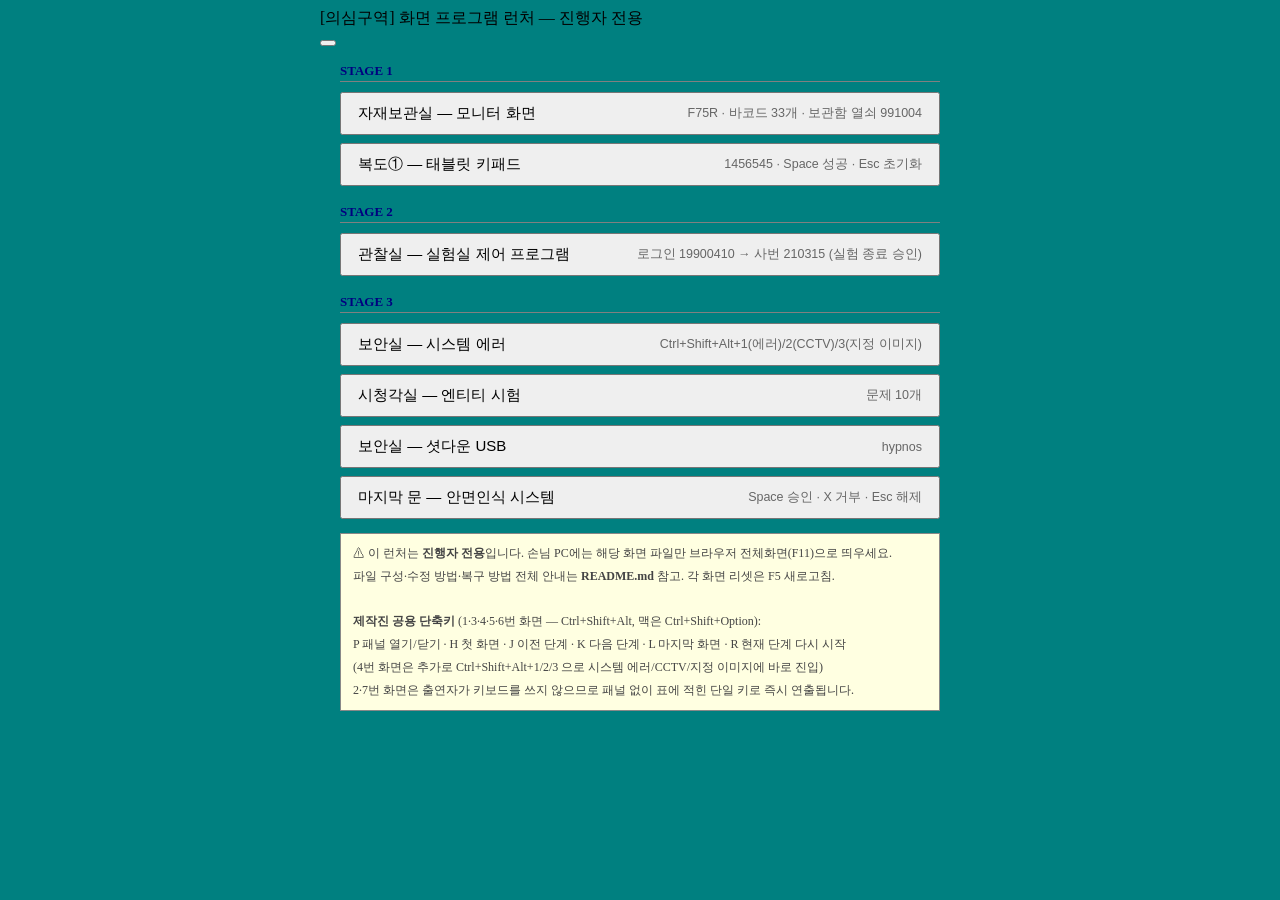
==== index.html @ a9e5ac2d "Add files via upload" ====
<!DOCTYPE html>
<html lang="ko">
<head>
<meta charset="UTF-8">
<title>[의심구역] 화면 런처</title>
<link rel="stylesheet" href="assets/98.css?v=4">
<link rel="stylesheet" href="assets/theme.css?v=4">
<style>
  body { background:#008080; display:flex; align-items:center; justify-content:center; }
  .window { width:640px; }
  .launch { display:flex; flex-direction:column; gap:8px; }
  .launch a { text-decoration:none; }
  .launch button { width:100%; text-align:left; padding:10px 16px; font-size:15px;
                   display:flex; justify-content:space-between; align-items:center; gap:16px; }
  .launch button > span:first-child { white-space:nowrap; }
  .launch small { color:#666; text-align:right; }
  .stage-head { margin:10px 0 2px; padding-bottom:2px; border-bottom:1px solid #808080;
                color:#000080; font-weight:bold; font-size:13px; }
  .stage-head:first-child { margin-top:0; }
  .note { margin-top:14px; font-size:12px; color:#444; line-height:1.9;
          background:#ffffe1; border:1px solid #888; padding:8px 12px; }
</style>
</head>
<body class="crt">
<div class="window">
  <div class="title-bar">
    <div class="title-bar-text">[의심구역] 화면 프로그램 런처 — 진행자 전용</div>
    <div class="title-bar-controls"><button aria-label="Close"></button></div>
  </div>
  <div class="window-body" style="padding:16px 20px;">
    <div class="launch">
      <div class="stage-head">STAGE 1</div>
      <a href="1_자재보관실_모니터.html"><button><span>자재보관실 — 모니터 화면</span><small>F75R · 바코드 33개 · 보관함 열쇠 991004</small></button></a>
      <a href="2_복도_태블릿키패드.html"><button><span>복도① — 태블릿 키패드</span><small>1456545 · Space 성공 · Esc 초기화</small></button></a>

      <div class="stage-head">STAGE 2</div>
      <a href="3_관찰실_실험실제어프로그램.html"><button><span>관찰실 — 실험실 제어 프로그램</span><small>로그인 19900410 → 사번 210315 (실험 종료 승인)</small></button></a>

      <div class="stage-head">STAGE 3</div>
      <a href="4_보안실_시스템에러.html"><button><span>보안실 — 시스템 에러</span><small>Ctrl+Shift+Alt+1(에러)/2(CCTV)/3(지정 이미지)</small></button></a>
      <a href="5_시청각실_엔티티시험.html"><button><span>시청각실 — 엔티티 시험</span><small>문제 10개</small></button></a>
      <a href="6_보안실_셧다운USB.html"><button><span>보안실 — 셧다운 USB</span><small>hypnos</small></button></a>
      <a href="7_안면인식시스템.html"><button><span>마지막 문 — 안면인식 시스템</span><small>Space 승인 · X 거부 · Esc 해제</small></button></a>
    </div>
    <div class="note">
      ⚠ 이 런처는 <b>진행자 전용</b>입니다. 손님 PC에는 해당 화면 파일만 브라우저 전체화면(F11)으로 띄우세요.<br>
      파일 구성·수정 방법·복구 방법 전체 안내는 <b>README.md</b> 참고. 각 화면 리셋은 F5 새로고침.<br><br>
      <b>제작진 공용 단축키</b> (1·3·4·5·6번 화면 — Ctrl+Shift+Alt, 맥은 Ctrl+Shift+Option):<br>
      P 패널 열기/닫기 · H 첫 화면 · J 이전 단계 · K 다음 단계 · L 마지막 화면 · R 현재 단계 다시 시작<br>
      (4번 화면은 추가로 Ctrl+Shift+Alt+1/2/3 으로 시스템 에러/CCTV/지정 이미지에 바로 진입)<br>
      2·7번 화면은 출연자가 키보드를 쓰지 않으므로 패널 없이 표에 적힌 단일 키로 즉시 연출됩니다.
    </div>
  </div>
</div>
</body>
</html>
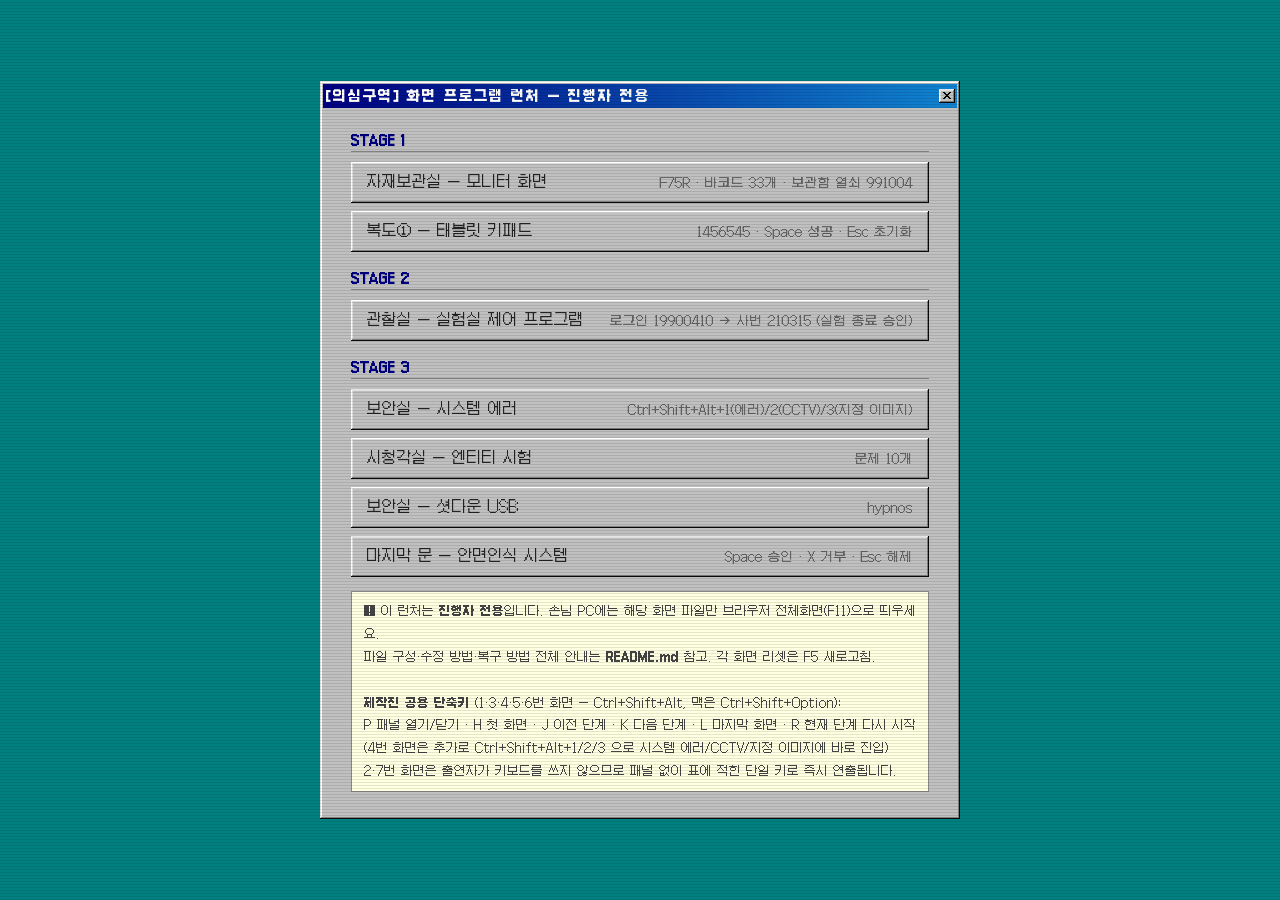
==== commit 898c4a9c: "Add files via upload" ====
--- a/index.html
+++ b/index.html
@@ -30,17 +30,17 @@
   <div class="window-body" style="padding:16px 20px;">
     <div class="launch">
       <div class="stage-head">STAGE 1</div>
-      <a href="1_자재보관실_모니터.html"><button><span>자재보관실 — 모니터 화면</span><small>F75R · 바코드 33개 · 보관함 열쇠 991004</small></button></a>
-      <a href="2_복도_태블릿키패드.html"><button><span>복도① — 태블릿 키패드</span><small>1456545 · Space 성공 · Esc 초기화</small></button></a>
+      <a href="1.html"><button><span>자재보관실 — 모니터 화면</span><small>F75R · 바코드 33개 · 보관함 열쇠 991004</small></button></a>
+      <a href="2.html"><button><span>복도① — 태블릿 키패드</span><small>1456545 · Space 성공 · Esc 초기화</small></button></a>
 
       <div class="stage-head">STAGE 2</div>
-      <a href="3_관찰실_실험실제어프로그램.html"><button><span>관찰실 — 실험실 제어 프로그램</span><small>로그인 19900410 → 사번 210315 (실험 종료 승인)</small></button></a>
+      <a href="3.html"><button><span>관찰실 — 실험실 제어 프로그램</span><small>로그인 19900410 → 사번 210315 (실험 종료 승인)</small></button></a>
 
       <div class="stage-head">STAGE 3</div>
-      <a href="4_보안실_시스템에러.html"><button><span>보안실 — 시스템 에러</span><small>Ctrl+Shift+Alt+1(에러)/2(CCTV)/3(지정 이미지)</small></button></a>
-      <a href="5_시청각실_엔티티시험.html"><button><span>시청각실 — 엔티티 시험</span><small>문제 10개</small></button></a>
-      <a href="6_보안실_셧다운USB.html"><button><span>보안실 — 셧다운 USB</span><small>hypnos</small></button></a>
-      <a href="7_안면인식시스템.html"><button><span>마지막 문 — 안면인식 시스템</span><small>Space 승인 · X 거부 · Esc 해제</small></button></a>
+      <a href="4.html"><button><span>보안실 — 시스템 에러</span><small>Ctrl+Shift+Alt+1(에러)/2(CCTV)/3(지정 이미지)</small></button></a>
+      <a href="5.html"><button><span>시청각실 — 엔티티 시험</span><small>문제 10개</small></button></a>
+      <a href="6.html"><button><span>보안실 — 셧다운 USB</span><small>hypnos</small></button></a>
+      <a href="7.html"><button><span>마지막 문 — 안면인식 시스템</span><small>Space 승인 · X 거부 · Esc 해제</small></button></a>
     </div>
     <div class="note">
       ⚠ 이 런처는 <b>진행자 전용</b>입니다. 손님 PC에는 해당 화면 파일만 브라우저 전체화면(F11)으로 띄우세요.<br>
--- a/assets/98.css
+++ b/assets/98.css
@@ -0,0 +1,2 @@
+/*! 98.css v0.1.20 - https://github.com/jdan/98.css */@font-face{font-family:"Pixelated MS Sans Serif";font-style:normal;font-weight:400;src:url(ms_sans_serif.woff) format("woff");src:url(ms_sans_serif.woff2) format("woff2")}@font-face{font-family:"Pixelated MS Sans Serif";font-style:normal;font-weight:700;src:url(ms_sans_serif_bold.woff) format("woff");src:url(ms_sans_serif_bold.woff2) format("woff2")}body{color:#222;font-family:Arial;font-size:12px}.title-bar,.window,button,input,label,option,select,table,textarea,ul.tree-view{-webkit-font-smoothing:none;font-family:"Pixelated MS Sans Serif",Arial;font-size:11px}h1{font-size:5rem}h2{font-size:2.5rem}h3{font-size:2rem}h4{font-size:1.5rem}u{border-bottom:.5px solid #222;text-decoration:none}button,input[type=reset],input[type=submit]{border:none;border-radius:0;box-sizing:border-box;color:transparent;min-height:23px;min-width:75px;padding:0 12px;text-shadow:0 0 #222}.vertical-bar,button,input[type=reset],input[type=submit]{background:silver;box-shadow:inset -1px -1px #0a0a0a,inset 1px 1px #fff,inset -2px -2px grey,inset 2px 2px #dfdfdf}.vertical-bar{height:20px;width:4px}button:not(:disabled):active,input[type=reset]:not(:disabled):active,input[type=submit]:not(:disabled):active{box-shadow:inset -1px -1px #fff,inset 1px 1px #0a0a0a,inset -2px -2px #dfdfdf,inset 2px 2px grey;text-shadow:1px 1px #222}@media (not(hover)){button:not(:disabled):hover,input[type=reset]:not(:disabled):hover,input[type=submit]:not(:disabled):hover{box-shadow:inset -1px -1px #fff,inset 1px 1px #0a0a0a,inset -2px -2px #dfdfdf,inset 2px 2px grey}}button:focus,input[type=reset]:focus,input[type=submit]:focus{outline:1px dotted #000;outline-offset:-4px}button::-moz-focus-inner,input[type=reset]::-moz-focus-inner,input[type=submit]::-moz-focus-inner{border:0}:disabled,:disabled+label,input[readonly],input[readonly]+label{color:grey}:disabled+label,button:disabled,input[type=reset]:disabled,input[type=submit]:disabled{text-shadow:1px 1px 0 #fff}.window{background:silver;box-shadow:inset -1px -1px #0a0a0a,inset 1px 1px #dfdfdf,inset -2px -2px grey,inset 2px 2px #fff;padding:3px}.title-bar{align-items:center;background:linear-gradient(90deg,navy,#1084d0);display:flex;justify-content:space-between;padding:3px 2px 3px 3px}.title-bar.inactive{background:linear-gradient(90deg,grey,#b5b5b5)}.title-bar-text{color:#fff;font-weight:700;letter-spacing:0;margin-right:24px}.title-bar-controls{display:flex}.title-bar-controls button{display:block;min-height:14px;min-width:16px;padding:0}.title-bar-controls button:active{padding:0}.title-bar-controls button:focus{outline:none}.title-bar-controls button[aria-label=Minimize]{background-image:url("data:image/svg+xml;charset=utf-8,%3Csvg width='6' height='2' fill='none' xmlns='http://www.w3.org/2000/svg'%3E%3Cpath fill='%23000' d='M0 0h6v2H0z'/%3E%3C/svg%3E");background-position:bottom 3px left 4px;background-repeat:no-repeat}.title-bar-controls button[aria-label=Maximize]{background-image:url("data:image/svg+xml;charset=utf-8,%3Csvg width='9' height='9' fill='none' xmlns='http://www.w3.org/2000/svg'%3E%3Cpath fill-rule='evenodd' clip-rule='evenodd' d='M9 0H0v9h9V0zM8 2H1v6h7V2z' fill='%23000'/%3E%3C/svg%3E");background-position:top 2px left 3px;background-repeat:no-repeat}.title-bar-controls button[aria-label=Restore]{background-image:url("data:image/svg+xml;charset=utf-8,%3Csvg width='8' height='9' fill='none' xmlns='http://www.w3.org/2000/svg'%3E%3Cpath fill='%23000' d='M2 0h6v2H2zM7 2h1v4H7zM2 2h1v1H2zM6 5h1v1H6zM0 3h6v2H0zM5 5h1v4H5zM0 5h1v4H0zM1 8h4v1H1z'/%3E%3C/svg%3E");background-position:top 2px left 3px;background-repeat:no-repeat}.title-bar-controls button[aria-label=Help]{background-image:url("data:image/svg+xml;charset=utf-8,%3Csvg width='6' height='9' fill='none' xmlns='http://www.w3.org/2000/svg'%3E%3Cpath fill='%23000' d='M0 1h2v2H0zM1 0h4v1H1zM4 1h2v2H4zM3 3h2v1H3zM2 4h2v2H2zM2 7h2v2H2z'/%3E%3C/svg%3E");background-position:top 2px left 5px;background-repeat:no-repeat}.title-bar-controls button[aria-label=Close]{background-image:url("data:image/svg+xml;charset=utf-8,%3Csvg width='8' height='7' fill='none' xmlns='http://www.w3.org/2000/svg'%3E%3Cpath fill-rule='evenodd' clip-rule='evenodd' d='M0 0h2v1h1v1h2V1h1V0h2v1H7v1H6v1H5v1h1v1h1v1h1v1H6V6H5V5H3v1H2v1H0V6h1V5h1V4h1V3H2V2H1V1H0V0z' fill='%23000'/%3E%3C/svg%3E");background-position:top 3px left 4px;background-repeat:no-repeat;margin-left:2px}.status-bar{gap:1px;display:flex;margin:0 1px}.status-bar-field{box-shadow:inset -1px -1px #dfdfdf,inset 1px 1px grey;flex-grow:1;margin:0;padding:2px 3px}.window-body{margin:8px}fieldset{border-image:url("data:image/svg+xml;charset=utf-8,%3Csvg width='5' height='5' fill='gray' xmlns='http://www.w3.org/2000/svg'%3E%3Cpath fill-rule='evenodd' clip-rule='evenodd' d='M0 0h5v5H0V2h2v1h1V2H0' fill='%23fff'/%3E%3Cpath fill-rule='evenodd' clip-rule='evenodd' d='M0 0h4v4H0V1h1v2h2V1H0'/%3E%3C/svg%3E") 2;margin:0;padding:10px;padding-block-start:8px}legend{background:silver}.field-row{align-items:center;display:flex}[class^=field-row]+[class^=field-row]{margin-top:6px}.field-row>*+*{margin-left:6px}.field-row-stacked{display:flex;flex-direction:column}.field-row-stacked *+*{margin-top:6px}label{align-items:center;display:inline-flex}input[type=checkbox],input[type=radio]{appearance:none;-webkit-appearance:none;-moz-appearance:none;background:0;border:none;margin:0;opacity:0;position:fixed}input[type=checkbox]+label,input[type=radio]+label{line-height:13px}input[type=radio]+label{margin-left:18px;position:relative}input[type=radio]+label:before{background:url("data:image/svg+xml;charset=utf-8,%3Csvg width='12' height='12' fill='none' xmlns='http://www.w3.org/2000/svg'%3E%3Cpath fill-rule='evenodd' clip-rule='evenodd' d='M8 0H4v1H2v1H1v2H0v4h1v2h1V8H1V4h1V2h2V1h4v1h2V1H8V0z' fill='gray'/%3E%3Cpath fill-rule='evenodd' clip-rule='evenodd' d='M8 1H4v1H2v2H1v4h1v1h1V8H2V4h1V3h1V2h4v1h2V2H8V1z' fill='%23000'/%3E%3Cpath fill-rule='evenodd' clip-rule='evenodd' d='M9 3h1v1H9V3zm1 5V4h1v4h-1zm-2 2V9h1V8h1v2H8zm-4 0v1h4v-1H4zm0 0V9H2v1h2z' fill='%23DFDFDF'/%3E%3Cpath fill-rule='evenodd' clip-rule='evenodd' d='M11 2h-1v2h1v4h-1v2H8v1H4v-1H2v1h2v1h4v-1h2v-1h1V8h1V4h-1V2z' fill='%23fff'/%3E%3Cpath fill-rule='evenodd' clip-rule='evenodd' d='M4 2h4v1h1v1h1v4H9v1H8v1H4V9H3V8H2V4h1V3h1V2z' fill='%23fff'/%3E%3C/svg%3E");content:"";display:inline-block;height:12px;left:-18px;margin-right:6px;position:absolute;top:0;width:12px}input[type=radio]:active+label:before{background:url("data:image/svg+xml;charset=utf-8,%3Csvg width='12' height='12' fill='none' xmlns='http://www.w3.org/2000/svg'%3E%3Cpath fill-rule='evenodd' clip-rule='evenodd' d='M8 0H4v1H2v1H1v2H0v4h1v2h1V8H1V4h1V2h2V1h4v1h2V1H8V0z' fill='gray'/%3E%3Cpath fill-rule='evenodd' clip-rule='evenodd' d='M8 1H4v1H2v2H1v4h1v1h1V8H2V4h1V3h1V2h4v1h2V2H8V1z' fill='%23000'/%3E%3Cpath fill-rule='evenodd' clip-rule='evenodd' d='M9 3h1v1H9V3zm1 5V4h1v4h-1zm-2 2V9h1V8h1v2H8zm-4 0v1h4v-1H4zm0 0V9H2v1h2z' fill='%23DFDFDF'/%3E%3Cpath fill-rule='evenodd' clip-rule='evenodd' d='M11 2h-1v2h1v4h-1v2H8v1H4v-1H2v1h2v1h4v-1h2v-1h1V8h1V4h-1V2z' fill='%23fff'/%3E%3Cpath fill-rule='evenodd' clip-rule='evenodd' d='M4 2h4v1h1v1h1v4H9v1H8v1H4V9H3V8H2V4h1V3h1V2z' fill='silver'/%3E%3C/svg%3E")}input[type=radio]:checked+label:after{background:url("data:image/svg+xml;charset=utf-8,%3Csvg width='4' height='4' fill='none' xmlns='http://www.w3.org/2000/svg'%3E%3Cpath fill-rule='evenodd' clip-rule='evenodd' d='M3 0H1v1H0v2h1v1h2V3h1V1H3V0z' fill='%23000'/%3E%3C/svg%3E");content:"";display:block;height:4px;left:-14px;position:absolute;top:4px;width:4px}input[type=checkbox]:focus+label,input[type=radio]:focus+label{outline:1px dotted #000}input[type=radio][disabled]+label:before{background:url("data:image/svg+xml;charset=utf-8,%3Csvg width='12' height='12' fill='none' xmlns='http://www.w3.org/2000/svg'%3E%3Cpath fill-rule='evenodd' clip-rule='evenodd' d='M8 0H4v1H2v1H1v2H0v4h1v2h1V8H1V4h1V2h2V1h4v1h2V1H8V0z' fill='gray'/%3E%3Cpath fill-rule='evenodd' clip-rule='evenodd' d='M8 1H4v1H2v2H1v4h1v1h1V8H2V4h1V3h1V2h4v1h2V2H8V1z' fill='%23000'/%3E%3Cpath fill-rule='evenodd' clip-rule='evenodd' d='M9 3h1v1H9V3zm1 5V4h1v4h-1zm-2 2V9h1V8h1v2H8zm-4 0v1h4v-1H4zm0 0V9H2v1h2z' fill='%23DFDFDF'/%3E%3Cpath fill-rule='evenodd' clip-rule='evenodd' d='M11 2h-1v2h1v4h-1v2H8v1H4v-1H2v1h2v1h4v-1h2v-1h1V8h1V4h-1V2z' fill='%23fff'/%3E%3Cpath fill-rule='evenodd' clip-rule='evenodd' d='M4 2h4v1h1v1h1v4H9v1H8v1H4V9H3V8H2V4h1V3h1V2z' fill='silver'/%3E%3C/svg%3E")}input[type=radio][disabled]:checked+label:after{background:url("data:image/svg+xml;charset=utf-8,%3Csvg width='4' height='4' fill='none' xmlns='http://www.w3.org/2000/svg'%3E%3Cpath fill-rule='evenodd' clip-rule='evenodd' d='M3 0H1v1H0v2h1v1h2V3h1V1H3V0z' fill='gray'/%3E%3C/svg%3E")}input[type=checkbox]+label{margin-left:19px;position:relative}input[type=checkbox]+label:before{background:#fff;box-shadow:inset -1px -1px #fff,inset 1px 1px grey,inset -2px -2px #dfdfdf,inset 2px 2px #0a0a0a;content:"";display:inline-block;height:13px;left:-19px;margin-right:6px;position:absolute;width:13px}input[type=checkbox]:active+label:before{background:silver}input[type=checkbox]:checked+label:after{background:url("data:image/svg+xml;charset=utf-8,%3Csvg width='7' height='7' fill='none' xmlns='http://www.w3.org/2000/svg'%3E%3Cpath fill-rule='evenodd' clip-rule='evenodd' d='M7 0H6v1H5v1H4v1H3v1H2V3H1V2H0v3h1v1h1v1h1V6h1V5h1V4h1V3h1V0z' fill='%23000'/%3E%3C/svg%3E");content:"";display:block;height:7px;left:-16px;position:absolute;top:3px;width:7px}input[type=checkbox][disabled]+label:before{background:silver}input[type=checkbox][disabled]:checked+label:after{background:url("data:image/svg+xml;charset=utf-8,%3Csvg width='7' height='7' fill='none' xmlns='http://www.w3.org/2000/svg'%3E%3Cpath fill-rule='evenodd' clip-rule='evenodd' d='M7 0H6v1H5v1H4v1H3v1H2V3H1V2H0v3h1v1h1v1h1V6h1V5h1V4h1V3h1V0z' fill='gray'/%3E%3C/svg%3E")}input[type=email],input[type=number],input[type=password],input[type=text]{-webkit-appearance:none;-moz-appearance:none;appearance:none;border:none;border-radius:0}input[type=email],input[type=number],input[type=password],input[type=text],select{background-color:#fff;box-shadow:inset -1px -1px #fff,inset 1px 1px grey,inset -2px -2px #dfdfdf,inset 2px 2px #0a0a0a;box-sizing:border-box;padding:3px 4px}select,textarea{border:none}textarea{-webkit-appearance:none;-moz-appearance:none;appearance:none;background-color:#fff;border-radius:0;box-shadow:inset -1px -1px #fff,inset 1px 1px grey,inset -2px -2px #dfdfdf,inset 2px 2px #0a0a0a;box-sizing:border-box;padding:3px 4px}input[type=email],input[type=password],input[type=text],select{height:21px}input[type=number]{height:22px}input[type=email],input[type=number],input[type=password],input[type=text]{line-height:2}input[type=email]:disabled,input[type=email]:read-only,input[type=number]:disabled,input[type=number]:read-only,input[type=password]:disabled,input[type=password]:read-only,input[type=text]:disabled,input[type=text]:read-only,textarea:disabled{background-color:silver}select{appearance:none;-webkit-appearance:none;-moz-appearance:none;background-image:url("data:image/svg+xml;charset=utf-8,%3Csvg width='16' height='17' fill='none' xmlns='http://www.w3.org/2000/svg'%3E%3Cpath fill-rule='evenodd' clip-rule='evenodd' d='M15 0H0v16h1V1h14V0z' fill='%23DFDFDF'/%3E%3Cpath fill-rule='evenodd' clip-rule='evenodd' d='M2 1H1v14h1V2h12V1H2z' fill='%23fff'/%3E%3Cpath fill-rule='evenodd' clip-rule='evenodd' d='M16 17H0v-1h15V0h1v17z' fill='%23000'/%3E%3Cpath fill-rule='evenodd' clip-rule='evenodd' d='M15 1h-1v14H1v1h14V1z' fill='gray'/%3E%3Cpath fill='silver' d='M2 2h12v13H2z'/%3E%3Cpath fill-rule='evenodd' clip-rule='evenodd' d='M11 6H4v1h1v1h1v1h1v1h1V9h1V8h1V7h1V6z' fill='%23000'/%3E%3C/svg%3E");background-position:top 2px right 2px;background-repeat:no-repeat;border-radius:0;padding-right:32px;position:relative}input[type=email]:focus,input[type=number]:focus,input[type=password]:focus,input[type=text]:focus,select:focus,textarea:focus{outline:none}input[type=range]{-webkit-appearance:none;background:transparent;width:100%}input[type=range]:focus{outline:none}input[type=range]::-webkit-slider-thumb{-webkit-appearance:none;background:url("data:image/svg+xml;charset=utf-8,%3Csvg width='11' height='21' fill='none' xmlns='http://www.w3.org/2000/svg'%3E%3Cpath fill-rule='evenodd' clip-rule='evenodd' d='M0 0v16h2v2h2v2h1v-1H3v-2H1V1h9V0z' fill='%23fff'/%3E%3Cpath fill-rule='evenodd' clip-rule='evenodd' d='M1 1v15h1v1h1v1h1v1h2v-1h1v-1h1v-1h1V1z' fill='%23C0C7C8'/%3E%3Cpath fill-rule='evenodd' clip-rule='evenodd' d='M9 1h1v15H8v2H6v2H5v-1h2v-2h2z' fill='%2387888F'/%3E%3Cpath fill-rule='evenodd' clip-rule='evenodd' d='M10 0h1v16H9v2H7v2H5v1h1v-2h2v-2h2z' fill='%23000'/%3E%3C/svg%3E");border:none;box-shadow:none;height:21px;transform:translateY(-8px);width:11px}input[type=range].has-box-indicator::-webkit-slider-thumb{background:url("data:image/svg+xml;charset=utf-8,%3Csvg width='11' height='21' fill='none' xmlns='http://www.w3.org/2000/svg'%3E%3Cpath fill-rule='evenodd' clip-rule='evenodd' d='M0 0v20h1V1h9V0z' fill='%23fff'/%3E%3Cpath fill='%23C0C7C8' d='M1 1h8v18H1z'/%3E%3Cpath fill-rule='evenodd' clip-rule='evenodd' d='M9 1h1v19H1v-1h8z' fill='%2387888F'/%3E%3Cpath fill-rule='evenodd' clip-rule='evenodd' d='M10 0h1v21H0v-1h10z' fill='%23000'/%3E%3C/svg%3E");transform:translateY(-10px)}input[type=range]::-moz-range-thumb{background:url("data:image/svg+xml;charset=utf-8,%3Csvg width='11' height='21' fill='none' xmlns='http://www.w3.org/2000/svg'%3E%3Cpath fill-rule='evenodd' clip-rule='evenodd' d='M0 0v16h2v2h2v2h1v-1H3v-2H1V1h9V0z' fill='%23fff'/%3E%3Cpath fill-rule='evenodd' clip-rule='evenodd' d='M1 1v15h1v1h1v1h1v1h2v-1h1v-1h1v-1h1V1z' fill='%23C0C7C8'/%3E%3Cpath fill-rule='evenodd' clip-rule='evenodd' d='M9 1h1v15H8v2H6v2H5v-1h2v-2h2z' fill='%2387888F'/%3E%3Cpath fill-rule='evenodd' clip-rule='evenodd' d='M10 0h1v16H9v2H7v2H5v1h1v-2h2v-2h2z' fill='%23000'/%3E%3C/svg%3E");border:0;border-radius:0;height:21px;transform:translateY(2px);width:11px}input[type=range].has-box-indicator::-moz-range-thumb{background:url("data:image/svg+xml;charset=utf-8,%3Csvg width='11' height='21' fill='none' xmlns='http://www.w3.org/2000/svg'%3E%3Cpath fill-rule='evenodd' clip-rule='evenodd' d='M0 0v20h1V1h9V0z' fill='%23fff'/%3E%3Cpath fill='%23C0C7C8' d='M1 1h8v18H1z'/%3E%3Cpath fill-rule='evenodd' clip-rule='evenodd' d='M9 1h1v19H1v-1h8z' fill='%2387888F'/%3E%3Cpath fill-rule='evenodd' clip-rule='evenodd' d='M10 0h1v21H0v-1h10z' fill='%23000'/%3E%3C/svg%3E");transform:translateY(0)}input[type=range]::-webkit-slider-runnable-track{background:#000;border-bottom:1px solid grey;border-right:1px solid grey;box-shadow:1px 0 0 #fff,1px 1px 0 #fff,0 1px 0 #fff,-1px 0 0 #a9a9a9,-1px -1px 0 #a9a9a9,0 -1px 0 #a9a9a9,-1px 1px 0 #fff,1px -1px #a9a9a9;box-sizing:border-box;height:2px;width:100%}input[type=range]::-moz-range-track{background:#000;border-bottom:1px solid grey;border-right:1px solid grey;box-shadow:1px 0 0 #fff,1px 1px 0 #fff,0 1px 0 #fff,-1px 0 0 #a9a9a9,-1px -1px 0 #a9a9a9,0 -1px 0 #a9a9a9,-1px 1px 0 #fff,1px -1px #a9a9a9;box-sizing:border-box;height:2px;width:100%}.is-vertical{display:inline-block;height:150px;transform:translateY(50%);width:4px}.is-vertical>input[type=range]{height:4px;margin:0 16px 0 10px;transform:rotate(270deg) translateX(calc(-50% + 8px));transform-origin:left;width:150px}.is-vertical>input[type=range]::-webkit-slider-runnable-track{border-bottom:1px solid grey;border-left:1px solid grey;border-right:0;box-shadow:-1px 0 0 #fff,-1px 1px 0 #fff,0 1px 0 #fff,1px 0 0 #a9a9a9,1px -1px 0 #a9a9a9,0 -1px 0 #a9a9a9,1px 1px 0 #fff,-1px -1px #a9a9a9}.is-vertical>input[type=range]::-moz-range-track{border-bottom:1px solid grey;border-left:1px solid grey;border-right:0;box-shadow:-1px 0 0 #fff,-1px 1px 0 #fff,0 1px 0 #fff,1px 0 0 #a9a9a9,1px -1px 0 #a9a9a9,0 -1px 0 #a9a9a9,1px 1px 0 #fff,-1px -1px #a9a9a9}.is-vertical>input[type=range]::-webkit-slider-thumb{transform:translateY(-8px) scaleX(-1)}.is-vertical>input[type=range].has-box-indicator::-webkit-slider-thumb{transform:translateY(-10px) scaleX(-1)}.is-vertical>input[type=range]::-moz-range-thumb{transform:translateY(2px) scaleX(-1)}.is-vertical>input[type=range].has-box-indicator::-moz-range-thumb{transform:translateY(0) scaleX(-1)}select:focus{background-color:navy;color:#fff}select:focus option{background-color:#fff;color:#000}select:active{background-image:url("data:image/svg+xml;charset=utf-8,%3Csvg width='16' height='17' fill='none' xmlns='http://www.w3.org/2000/svg'%3E%3Cpath fill-rule='evenodd' clip-rule='evenodd' d='M0 0h16v17H0V0zm1 16h14V1H1v15z' fill='gray'/%3E%3Cpath fill='silver' d='M1 1h14v15H1z'/%3E%3Cpath fill-rule='evenodd' clip-rule='evenodd' d='M12 7H5v1h1v1h1v1h1v1h1v-1h1V9h1V8h1V7z' fill='%23000'/%3E%3C/svg%3E")}a{color:#00f}a:focus{outline:1px dotted #00f}ul.tree-view{background:#fff;box-shadow:inset -1px -1px #fff,inset 1px 1px grey,inset -2px -2px #dfdfdf,inset 2px 2px #0a0a0a;display:block;margin:0;padding:6px}ul.tree-view li{list-style-type:none}ul.tree-view a{color:#000;text-decoration:none}ul.tree-view a:focus{background-color:navy;color:#fff}ul.tree-view li,ul.tree-view ul{margin-top:3px}ul.tree-view ul{border-left:1px dotted grey;margin-left:16px;padding-left:16px}ul.tree-view ul>li{position:relative}ul.tree-view ul>li:before{border-bottom:1px dotted grey;content:"";display:block;left:-16px;position:absolute;top:6px;width:12px}ul.tree-view ul>li:last-child:after{background:#fff;bottom:0;content:"";display:block;left:-20px;position:absolute;top:7px;width:8px}ul.tree-view details{margin-top:0}ul.tree-view details[open] summary{margin-bottom:0}ul.tree-view ul details>summary:before{margin-left:-22px;position:relative;z-index:1}ul.tree-view details>summary:before{background-color:#fff;border:1px solid grey;content:"+";display:block;float:left;height:9px;line-height:8px;margin-right:5px;padding-left:1px;text-align:center;width:8px}ul.tree-view details[open]>summary:before{content:"-"}ul.tree-view details>summary::-webkit-details-marker,ul.tree-view details>summary::marker{content:""}pre{background:#fff;box-shadow:inset -1px -1px #fff,inset 1px 1px grey,inset -2px -2px #dfdfdf,inset 2px 2px #0a0a0a;display:block;margin:0;padding:12px 8px}code,code *{font-family:monospace}summary:focus{outline:1px dotted #000}::-webkit-scrollbar{width:16px}::-webkit-scrollbar:horizontal{height:17px}::-webkit-scrollbar-corner{background:#dfdfdf}::-webkit-scrollbar-track{background-image:url("data:image/svg+xml;charset=utf-8,%3Csvg width='2' height='2' fill='none' xmlns='http://www.w3.org/2000/svg'%3E%3Cpath fill-rule='evenodd' clip-rule='evenodd' d='M1 0H0v1h1v1h1V1H1V0z' fill='silver'/%3E%3Cpath fill-rule='evenodd' clip-rule='evenodd' d='M2 0H1v1H0v1h1V1h1V0z' fill='%23fff'/%3E%3C/svg%3E")}::-webkit-scrollbar-thumb{background-color:#dfdfdf;box-shadow:inset -1px -1px #0a0a0a,inset 1px 1px #fff,inset -2px -2px grey,inset 2px 2px #dfdfdf}::-webkit-scrollbar-button:horizontal:end:increment,::-webkit-scrollbar-button:horizontal:start:decrement,::-webkit-scrollbar-button:vertical:end:increment,::-webkit-scrollbar-button:vertical:start:decrement{display:block}::-webkit-scrollbar-button:vertical:start{background-image:url("data:image/svg+xml;charset=utf-8,%3Csvg width='16' height='17' fill='none' xmlns='http://www.w3.org/2000/svg'%3E%3Cpath fill-rule='evenodd' clip-rule='evenodd' d='M15 0H0v16h1V1h14V0z' fill='%23DFDFDF'/%3E%3Cpath fill-rule='evenodd' clip-rule='evenodd' d='M2 1H1v14h1V2h12V1H2z' fill='%23fff'/%3E%3Cpath fill-rule='evenodd' clip-rule='evenodd' d='M16 17H0v-1h15V0h1v17z' fill='%23000'/%3E%3Cpath fill-rule='evenodd' clip-rule='evenodd' d='M15 1h-1v14H1v1h14V1z' fill='gray'/%3E%3Cpath fill='silver' d='M2 2h12v13H2z'/%3E%3Cpath fill-rule='evenodd' clip-rule='evenodd' d='M8 6H7v1H6v1H5v1H4v1h7V9h-1V8H9V7H8V6z' fill='%23000'/%3E%3C/svg%3E");height:17px}::-webkit-scrollbar-button:vertical:end{background-image:url("data:image/svg+xml;charset=utf-8,%3Csvg width='16' height='17' fill='none' xmlns='http://www.w3.org/2000/svg'%3E%3Cpath fill-rule='evenodd' clip-rule='evenodd' d='M15 0H0v16h1V1h14V0z' fill='%23DFDFDF'/%3E%3Cpath fill-rule='evenodd' clip-rule='evenodd' d='M2 1H1v14h1V2h12V1H2z' fill='%23fff'/%3E%3Cpath fill-rule='evenodd' clip-rule='evenodd' d='M16 17H0v-1h15V0h1v17z' fill='%23000'/%3E%3Cpath fill-rule='evenodd' clip-rule='evenodd' d='M15 1h-1v14H1v1h14V1z' fill='gray'/%3E%3Cpath fill='silver' d='M2 2h12v13H2z'/%3E%3Cpath fill-rule='evenodd' clip-rule='evenodd' d='M11 6H4v1h1v1h1v1h1v1h1V9h1V8h1V7h1V6z' fill='%23000'/%3E%3C/svg%3E");height:17px}::-webkit-scrollbar-button:horizontal:start{background-image:url("data:image/svg+xml;charset=utf-8,%3Csvg width='16' height='17' fill='none' xmlns='http://www.w3.org/2000/svg'%3E%3Cpath fill-rule='evenodd' clip-rule='evenodd' d='M15 0H0v16h1V1h14V0z' fill='%23DFDFDF'/%3E%3Cpath fill-rule='evenodd' clip-rule='evenodd' d='M2 1H1v14h1V2h12V1H2z' fill='%23fff'/%3E%3Cpath fill-rule='evenodd' clip-rule='evenodd' d='M16 17H0v-1h15V0h1v17z' fill='%23000'/%3E%3Cpath fill-rule='evenodd' clip-rule='evenodd' d='M15 1h-1v14H1v1h14V1z' fill='gray'/%3E%3Cpath fill='silver' d='M2 2h12v13H2z'/%3E%3Cpath fill-rule='evenodd' clip-rule='evenodd' d='M9 4H8v1H7v1H6v1H5v1h1v1h1v1h1v1h1V4z' fill='%23000'/%3E%3C/svg%3E");width:16px}::-webkit-scrollbar-button:horizontal:end{background-image:url("data:image/svg+xml;charset=utf-8,%3Csvg width='16' height='17' fill='none' xmlns='http://www.w3.org/2000/svg'%3E%3Cpath fill-rule='evenodd' clip-rule='evenodd' d='M15 0H0v16h1V1h14V0z' fill='%23DFDFDF'/%3E%3Cpath fill-rule='evenodd' clip-rule='evenodd' d='M2 1H1v14h1V2h12V1H2z' fill='%23fff'/%3E%3Cpath fill-rule='evenodd' clip-rule='evenodd' d='M16 17H0v-1h15V0h1v17z' fill='%23000'/%3E%3Cpath fill-rule='evenodd' clip-rule='evenodd' d='M15 1h-1v14H1v1h14V1z' fill='gray'/%3E%3Cpath fill='silver' d='M2 2h12v13H2z'/%3E%3Cpath fill-rule='evenodd' clip-rule='evenodd' d='M7 4H6v7h1v-1h1V9h1V8h1V7H9V6H8V5H7V4z' fill='%23000'/%3E%3C/svg%3E");width:16px}.window[role=tabpanel]{position:relative;z-index:2}menu[role=tablist]{display:flex;list-style-type:none;margin:0 0 -2px;padding-left:3px;position:relative;text-indent:0}menu[role=tablist]>li{border-top-left-radius:3px;border-top-right-radius:3px;box-shadow:inset -1px 0 #0a0a0a,inset 1px 1px #dfdfdf,inset -2px 0 grey,inset 2px 2px #fff;z-index:1}menu[role=tablist]>li[aria-selected=true]{background-color:silver;margin-left:-3px;margin-top:-2px;padding-bottom:2px;position:relative;z-index:8}menu[role=tablist]>li>a{color:#222;display:block;margin:6px;text-decoration:none}menu[role=tablist]>li[aria-selected=true]>a:focus{outline:none}menu[role=tablist]>li>a:focus{outline:1px dotted #222}menu[role=tablist].multirows>li{flex-grow:1;text-align:center}.sunken-panel{border:2px groove transparent;border-image:url("data:image/svg+xml;charset=utf-8,%3Csvg width='5' height='5' xmlns='http://www.w3.org/2000/svg'%3E%3Cpath fill='gray' d='M0 0h4v1H0z'/%3E%3Cpath fill='gray' d='M0 0h1v4H0z'/%3E%3Cpath fill='%230a0a0a' d='M1 1h2v1H1z'/%3E%3Cpath fill='%230a0a0a' d='M1 1h1v2H1z'/%3E%3Cpath fill='%23fff' d='M0 4h5v1H0z'/%3E%3Cpath fill='%23fff' d='M4 0h1v5H4z'/%3E%3Cpath fill='%23dfdfdf' d='M3 1h1v3H3z'/%3E%3Cpath fill='%23dfdfdf' d='M1 3h3v1H1z'/%3E%3C/svg%3E") 2;box-sizing:border-box;overflow:auto}.sunken-panel,table{background-color:#fff}table{border-collapse:collapse;position:relative;text-align:left;white-space:nowrap}table>thead>tr>*{background:silver;box-shadow:inset -1px -1px #0a0a0a,inset 1px 1px #fff,inset -2px -2px grey,inset 2px 2px #dfdfdf;box-sizing:border-box;font-weight:400;height:17px;padding:0 6px;position:sticky;top:0}table.interactive>tbody>tr{cursor:pointer}table>tbody>tr.highlighted{background-color:navy;color:#fff}table>tbody>tr>*{height:14px;padding:0 6px}
+/*# sourceMappingURL=98.css.map */
--- a/assets/theme.css
+++ b/assets/theme.css
@@ -0,0 +1,116 @@
+/* ═══════════════════════════════════════════════════════════
+   [의심구역] 공용 테마  (모든 화면이 이 파일을 공유합니다)
+   - 여기를 고치면 7개 화면 전체에 반영됩니다.
+   - 기반: 98.css (https://github.com/jdan/98.css, MIT)
+   - 폰트: Galmuri (https://github.com/quiple/galmuri, OFL)
+   ═══════════════════════════════════════════════════════════ */
+
+/* ── 한글 픽셀 폰트 ── */
+@font-face {
+  font-family: 'Galmuri11';
+  src: url('./Galmuri11.woff2') format('woff2');
+  font-weight: normal;
+}
+@font-face {
+  font-family: 'Galmuri11';
+  src: url('./Galmuri11-Bold.woff2') format('woff2');
+  font-weight: bold;
+}
+/* 둥근모꼴+Fixedsys — 컴퓨터 프로그램 화면용 (1·3번) / 의뢰처 전달 공식 웹폰트 */
+@font-face {
+  font-family: 'DungGeunMo';
+  src: url('./DungGeunMo.woff2') format('woff2'),
+       url('./DungGeunMo.woff') format('woff');
+  font-display: swap;
+}
+/* Pretendard — 일반 페이지 한글용 (2·4·5·6·7번) */
+@font-face {
+  font-family: 'Pretendard';
+  src: url('./PretendardVariable.woff2') format('woff2-variations');
+  font-weight: 45 920;
+  font-display: swap;
+}
+
+/* 페이지별 폰트 스킴: <body class="use-dgm"> 또는 <body class="use-pret"> */
+body.use-dgm, body.use-dgm button, body.use-dgm input, body.use-dgm select, body.use-dgm textarea,
+body.use-dgm .window, body.use-dgm .title-bar {
+  font-family: 'DungGeunMo', 'Galmuri11', '굴림체', GulimChe, monospace !important;
+}
+body.use-pret, body.use-pret button, body.use-pret input, body.use-pret select, body.use-pret textarea {
+  font-family: 'Pretendard', 'Galmuri11', '맑은 고딕', 'Malgun Gothic', sans-serif !important;
+}
+/* 시스템 영문 안내(SYSTEM ERROR 등)는 기존 픽셀 폰트 유지용 */
+.keep-galmuri { font-family: 'Galmuri11', 'DungGeunMo', monospace !important; }
+
+* { margin: 0; padding: 0; box-sizing: border-box; user-select: none; }
+
+html, body { width: 100%; height: 100%; overflow: hidden; cursor: default; }
+
+body, button, input, select, textarea, .window, .title-bar {
+  font-family: 'Galmuri11', 'Pixelated MS Sans Serif', '굴림체', GulimChe, '돋움', Dotum, monospace !important;
+}
+body { font-size: 15px; }
+.title-bar-text { font-size: 14px; letter-spacing: 1px; }
+button { font-size: 14px; min-height: 30px; padding: 4px 20px; }
+
+/* ── CRT 모니터 효과 (body에 class="crt" 추가 시) ── */
+.crt::after {
+  content: ''; position: fixed; inset: 0; pointer-events: none; z-index: 9999;
+  background: repeating-linear-gradient(0deg, rgba(0,0,0,.10) 0 1px, transparent 1px 3px);
+}
+.crt-flicker::before {
+  content: ''; position: fixed; inset: 0; pointer-events: none; z-index: 9998;
+  background: rgba(255,255,255,.02);
+  animation: crtFlick .12s infinite;
+}
+@keyframes crtFlick { 0%,100% { opacity:.4 } 50% { opacity:1 } }
+
+/* ── 패스워드 슬롯 (별표 칸) ── */
+.gf-slots { display: flex; gap: 10px; justify-content: center; }
+.gf-slot {
+  width: 44px; height: 54px; background: #fff; color: #000;
+  border: 2px solid; border-color: #808080 #fff #fff #808080;
+  box-shadow: inset 1px 1px 0 #0a0a0a;
+  display: flex; align-items: center; justify-content: center;
+  font-size: 30px; font-weight: bold;
+}
+.gf-slot.filled::after { content: '＊'; line-height: 1; }
+/* 다음 입력 위치 표시: 깜빡이는 _ 커서 */
+.gf-slot.cur::after { content: '_'; line-height: 1; animation: gfCaret 1s steps(1) infinite; }
+@keyframes gfCaret { 50% { opacity: 0; } }
+.gf-slot.error { background: #ffb0b0; border-color: #a00000; }
+.gf-dark .gf-slot { background: #000; color: #00ff66; border-color: #003318; box-shadow: 0 0 6px rgba(0,255,102,.25) inset; }
+.gf-dark .gf-slot.error { background: #200000; color: #ff3333; border-color: #ff3333; }
+
+/* ── 오답 흔들림 ── */
+@keyframes gfShake {
+  0%,100% { transform: translateX(0); }
+  20% { transform: translateX(-14px); } 40% { transform: translateX(12px); }
+  60% { transform: translateX(-8px); }  80% { transform: translateX(6px); }
+}
+.gf-shake { animation: gfShake .45s; }
+
+/* ── 오답 메시지 ── */
+.gf-errmsg {
+  text-align: center; color: #cc0000; font-weight: bold;
+  height: 24px; letter-spacing: 1px; visibility: hidden;
+}
+.gf-errmsg.on { visibility: visible; animation: gfBlink .35s 3; }
+@keyframes gfBlink { 50% { opacity: 0; } }
+
+/* ── 전체 화면 성공/경보 오버레이 ── */
+.gf-overlay {
+  position: fixed; inset: 0; z-index: 20000; display: none;
+  align-items: center; justify-content: center; flex-direction: column;
+  text-align: center;
+}
+.gf-overlay.show { display: flex; }
+.gf-overlay.success { background: #001a00; color: #00ff66; }
+.gf-overlay.alarm   { background: #1a0000; color: #ff4444; }
+.gf-overlay h1 { font-size: 56px; letter-spacing: 6px; margin-bottom: 24px; text-shadow: 0 0 24px currentColor; }
+.gf-overlay p  { font-size: 22px; letter-spacing: 2px; }
+.gf-pulse { animation: gfPulse .8s infinite; }
+@keyframes gfPulse { 50% { opacity: .25; } }
+
+/* ── 화면 전환용 ── */
+.gf-hidden { display: none !important; }
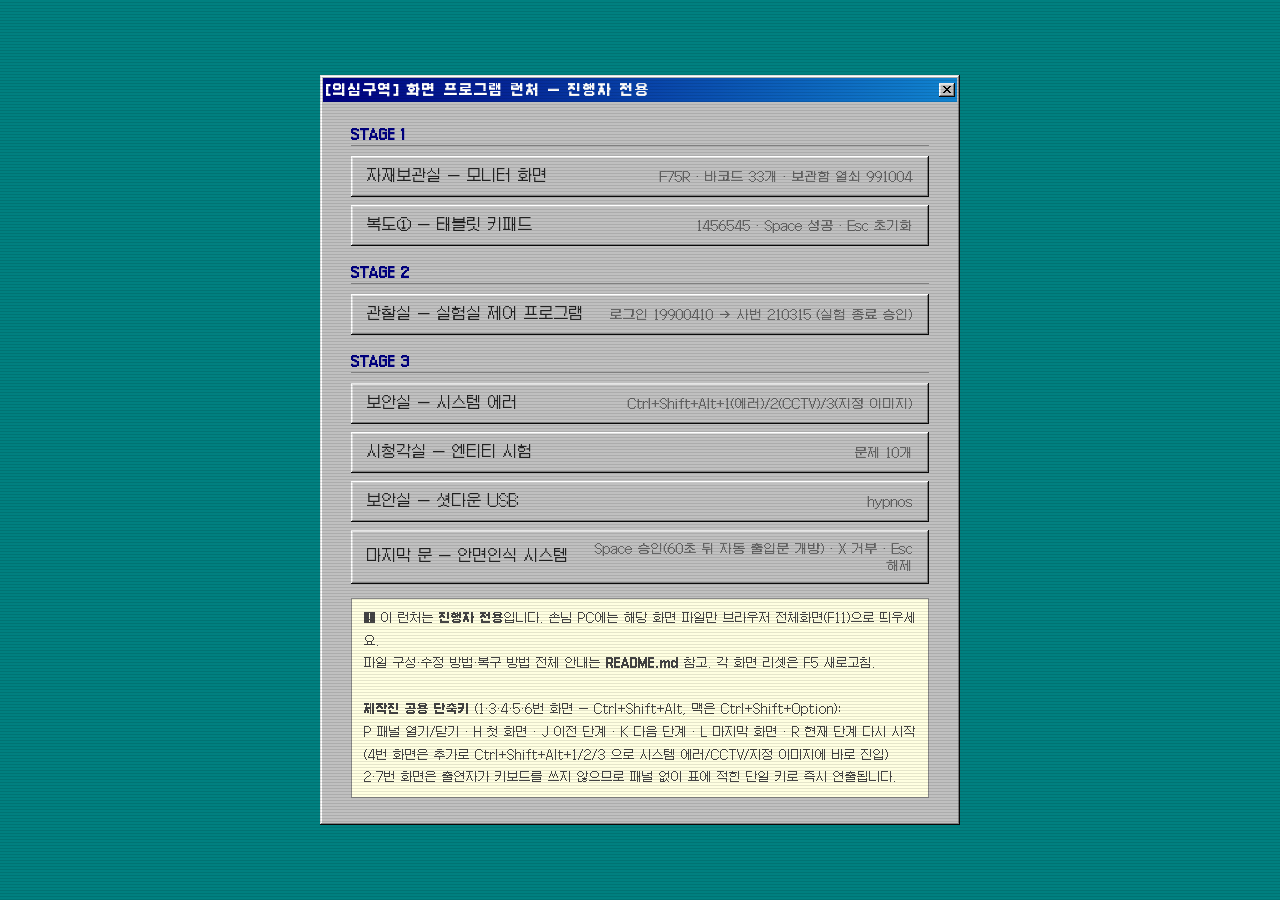
==== commit 9cadcdf9: "Add files via upload" ====
--- a/index.html
+++ b/index.html
@@ -40,7 +40,7 @@
       <a href="4.html"><button><span>보안실 — 시스템 에러</span><small>Ctrl+Shift+Alt+1(에러)/2(CCTV)/3(지정 이미지)</small></button></a>
       <a href="5.html"><button><span>시청각실 — 엔티티 시험</span><small>문제 10개</small></button></a>
       <a href="6.html"><button><span>보안실 — 셧다운 USB</span><small>hypnos</small></button></a>
-      <a href="7.html"><button><span>마지막 문 — 안면인식 시스템</span><small>Space 승인 · X 거부 · Esc 해제</small></button></a>
+      <a href="7.html"><button><span>마지막 문 — 안면인식 시스템</span><small>Space 승인(60초 뒤 자동 출입문 개방) · X 거부 · Esc 해제</small></button></a>
     </div>
     <div class="note">
       ⚠ 이 런처는 <b>진행자 전용</b>입니다. 손님 PC에는 해당 화면 파일만 브라우저 전체화면(F11)으로 띄우세요.<br>
